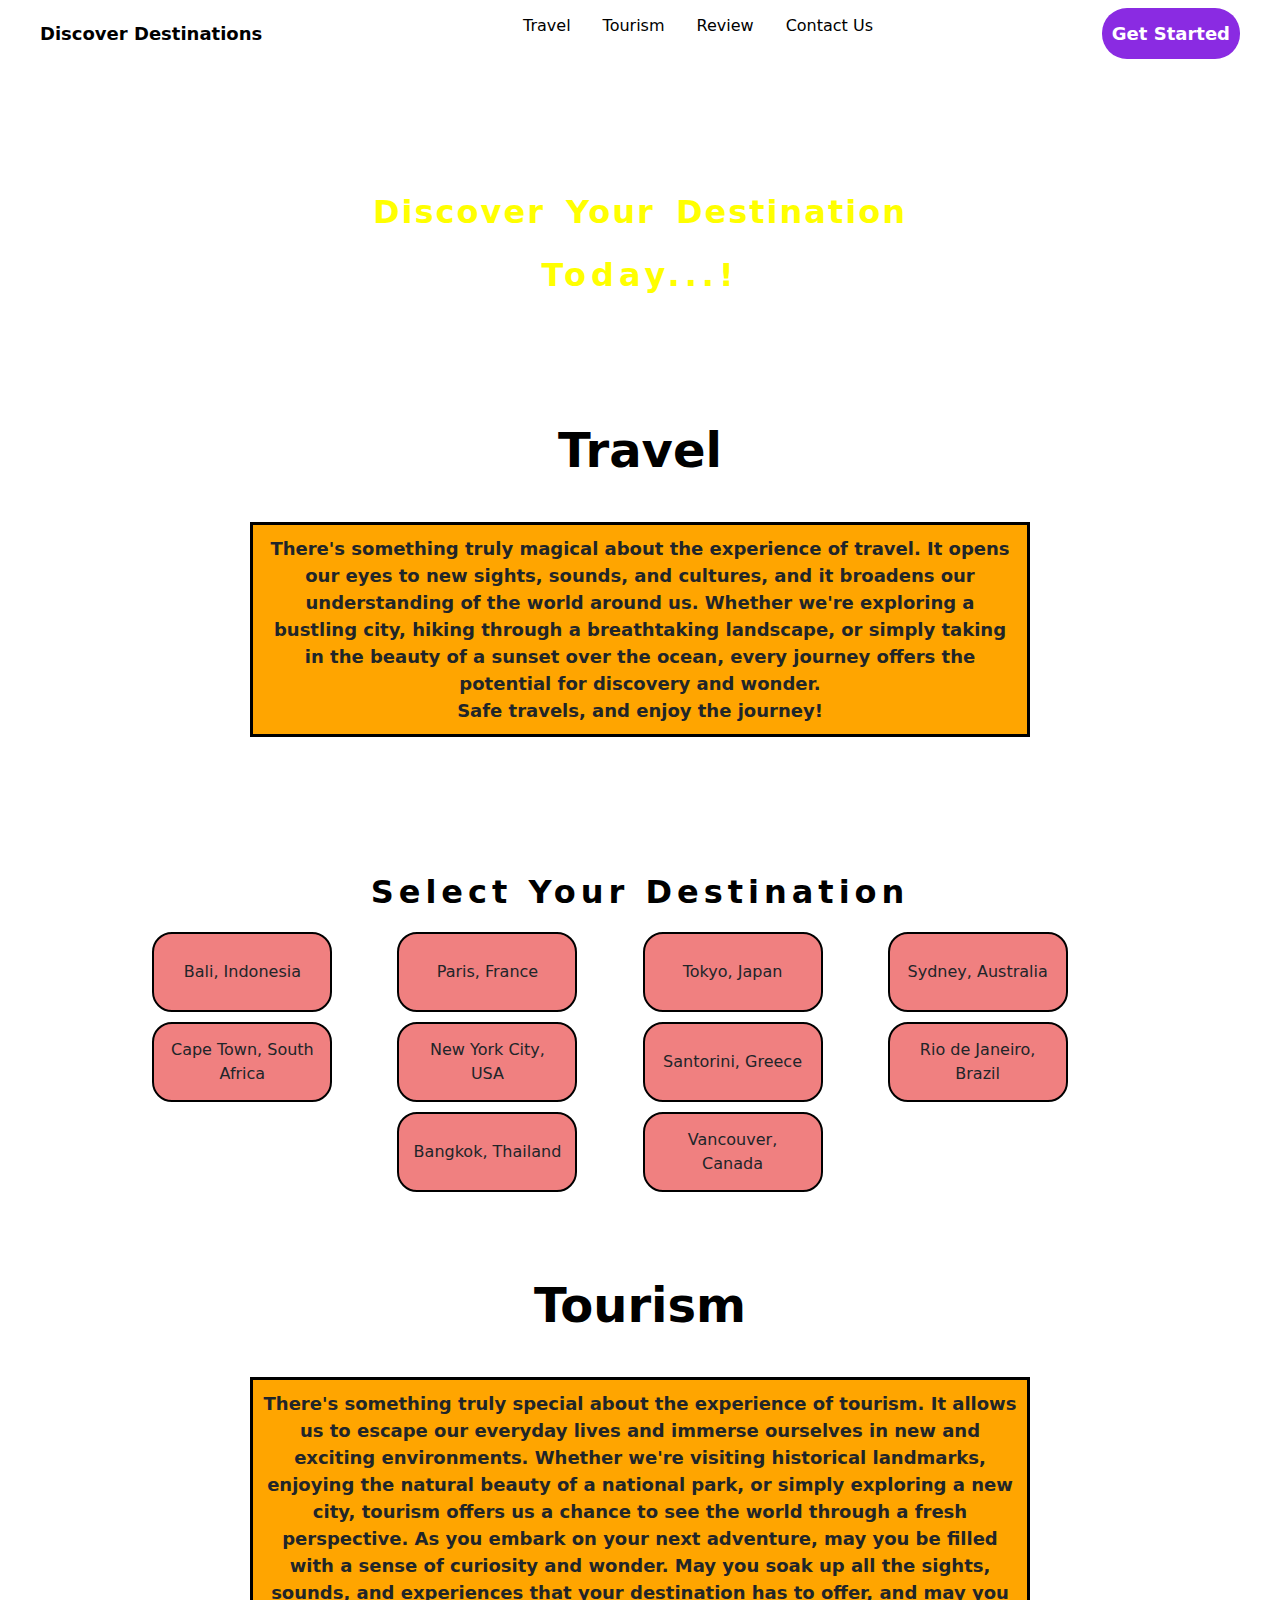
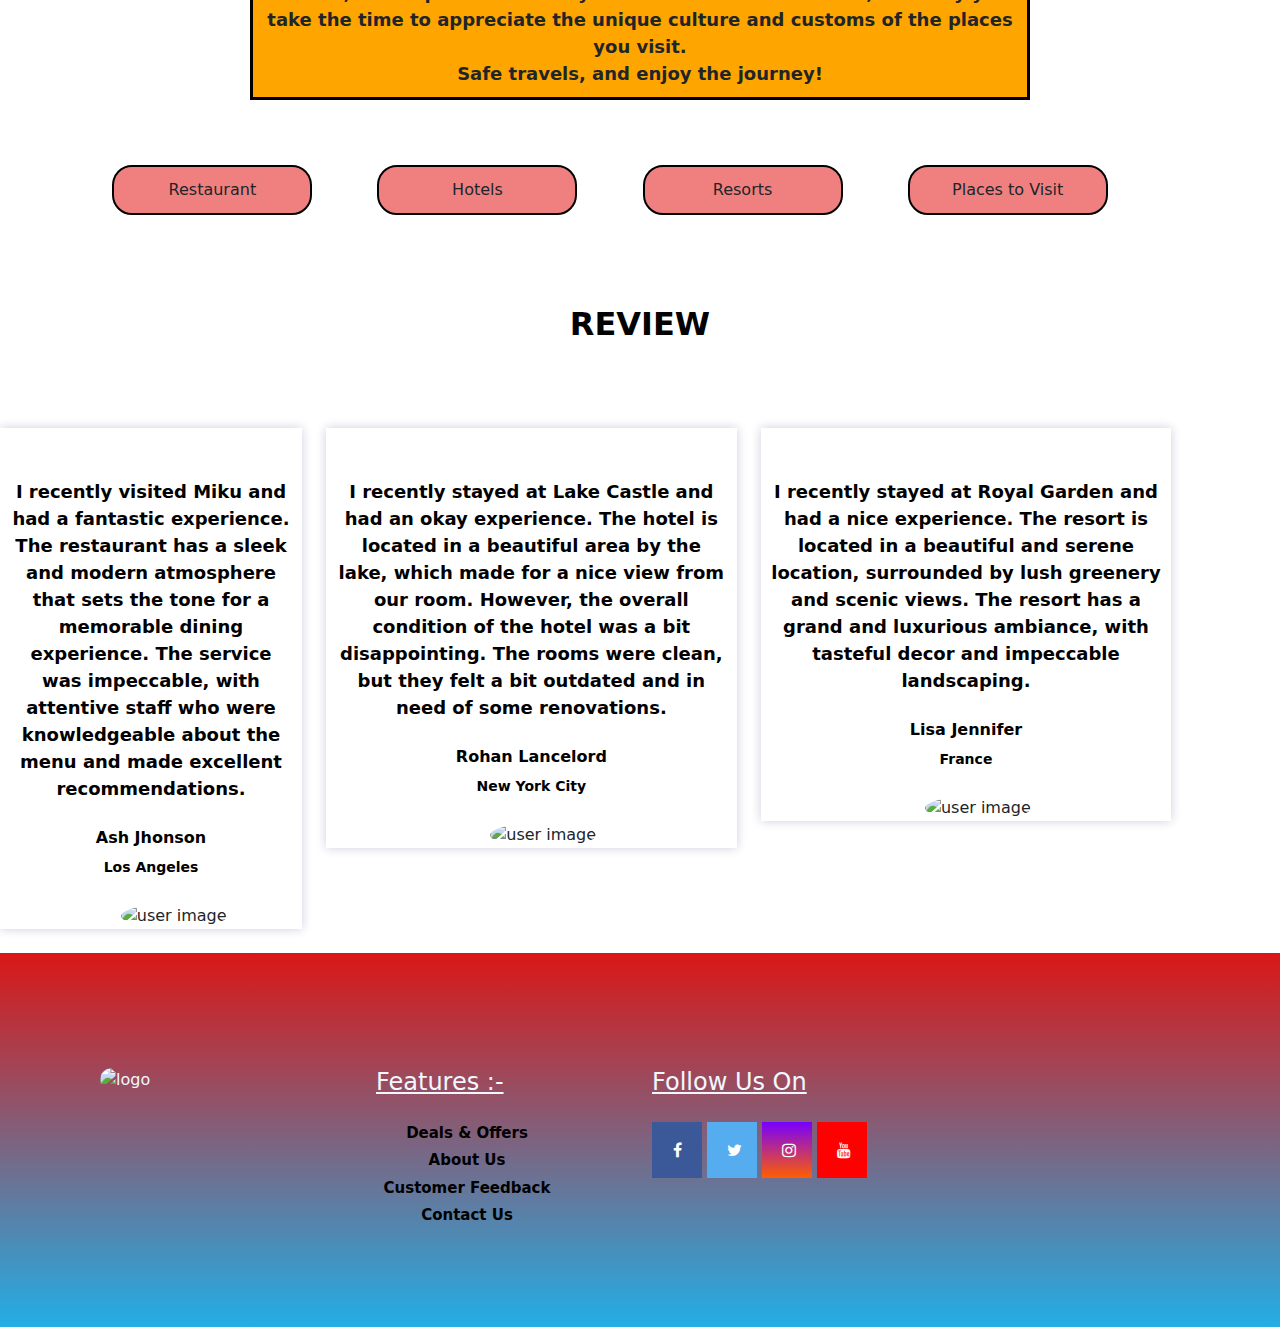
==== index.html @ e47818f0 "Add files via upload" ====
<!DOCTYPE html>
<html lang="en">

<head>
    <meta charset="UTF-8">
    <meta http-equiv="X-UA-Compatible" content="IE=edge">
    <meta name="viewport" content="width=device-width, initial-scale=1.0">
    <title>Discover Destination</title>
    <link rel="stylesheet" href="index.css">
    <link rel="stylesheet" href="https://cdn.jsdelivr.net/npm/bootstrap@5.2.3/dist/css/bootstrap.min.css">
    <link rel="stylesheet" href="https://cdnjs.cloudflare.com/ajax/libs/font-awesome/6.2.1/css/all.min.css"
        integrity="sha512-MV7K8+y+gLIBoVD59lQIYicR65iaqukzvf/nwasF0nqhPay5w/9lJmVM2hMDcnK1OnMGCdVK+iQrJ7lzPJQd1w=="
        crossorigin="anonymous" referrerpolicy="no-referrer" />
    <link rel="stylesheet" href="https://cdnjs.cloudflare.com/ajax/libs/font-awesome/4.7.0/css/font-awesome.min.css">

</head>

<body>
    <header>
        <div class="navbar">
            <div class="logo"><a href="#">Discover Destinations</a></div>
            <ul class="links">
                <li><a href="#travel">Travel</a></li>
                <li><a href="#tourism">Tourism</a></li>
                <li><a href="#Review">Review</a></li>
                <li><a href="#contact us">Contact Us</a></li>
            </ul>
            <a href="#" class="action_btn">Get Started</a>
            <div class="toggle_btn">
                <i class="fa-sharp fa-solid fa-bars"></i>
            </div>
        </div>
    </header>

    <section class="travel-part" id="travel">
        <div class="heading-4">
            <h2>Discover Your Destination</h2>
            <h3>Today...!</h3>
            <br>

            <h1>Travel</h1>

            <p class="para">
                There's something truly magical about the experience of travel. It opens our eyes to new sights, sounds,
                and cultures, and it broadens our understanding of the world around us. Whether we're exploring a
                bustling city, hiking through a breathtaking landscape, or simply taking in the beauty of a sunset over
                the ocean, every journey offers the potential for discovery and wonder. <br>Safe travels, and enjoy the
                journey!
            </p>
        </div>

        <div class="third-button">

            <h2>Select Your Destination</h2>

            <button class="destination-btn">
                <a href="trvelmodes.html" class="btn" target="_blank">Bali, Indonesia</a>
            </button>

            <button class="destination-btn">
                <a href="trvelmodes.html" class="btn" target="_blank">Paris, France</a>
            </button>

            <button class="destination-btn">
                <a href="trvelmodes.html" class="btn" target="_blank">Tokyo, Japan</a>
            </button>

            <button class="destination-btn">
                <a href="trvelmodes.html" class="btn" target="_blank">Sydney, Australia</a>
            </button>

            <button class="destination-btn">
                <a href="trvelmodes.html" class="btn" target="_blank">Cape Town, South Africa</a>
            </button>

            <button class="destination-btn">
                <a href="trvelmodes.html" class="btn" target="_blank">New York City, USA</a>
            </button>

            <button class="destination-btn">
                <a href="trvelmodes.html" class="btn" target="_blank">Santorini, Greece</a>
            </button>

            <button class="destination-btn">
                <a href="trvelmodes.html" class="btn" target="_blank">Rio de Janeiro, Brazil</a>
            </button>

            <button class="destination-btn">
                <a href="trvelmodes.html" class="btn" target="_blank">Bangkok, Thailand</a>
            </button>

            <button class="destination-btn">
                <a href="trvelmodes.html" class="btn" target="_blank">Vancouver, Canada</a>
            </button>

        </div>
    </section>

    <section class="tourism-part" id="tourism">
        <div class="heading-5">
            <h1>Tourism</h1>
            <p class="para-2">
                There's something truly special about the experience of tourism. It allows us to escape our everyday
                lives and immerse ourselves in new and exciting environments. Whether we're visiting historical
                landmarks, enjoying the natural beauty of a national park, or simply exploring a new city, tourism
                offers us a chance to see the world through a fresh perspective.

                As you embark on your next adventure, may you be filled with a sense of curiosity and wonder. May you
                soak up all the sights, sounds, and experiences that your destination has to offer, and may you take the
                time to appreciate the unique culture and customs of the places you visit. <br>Safe travels, and enjoy
                the journey!
            </p>
        </div>

        <div class="second-button">

            <button class="another-btn">
                <a href="restaurant.html" class="btn" target="_blank">Restaurant</a>
            </button>

            <button class="another-btn">
                <a href="hotel.html" class="btn" target="_blank">Hotels</a>
            </button>

            <button class="another-btn">
                <a href="resort.html" class="btn" target="_blank">Resorts</a>
            </button>

            <button class="another-btn">
                <a href="place to visit.html" class="btn" target="_blank">Places to Visit</a>
            </button>

        </div>
    </section>

    <section class="review-part">
        <div class="heading-3">
            <h1>Review</h1> <br>
        </div>
        <div class="third-container">
            <div class="row">
                <div class="col-md-3">
                    <div class="review-1">
                        <p>
                            I recently visited Miku and had a fantastic experience. The restaurant has a sleek and
                            modern atmosphere that sets the tone for a memorable dining experience. The service was
                            impeccable, with attentive staff who were knowledgeable about the menu and made excellent
                            recommendations.
                        </p>
                        <h5>Ash Jhonson</h5>
                        <small>Los Angeles</small>
                    </div>
                    <img src="Pics/user.jpg" alt="user image">
                </div>

                <div class="col-md-4">
                    <div class="review-2">
                        <p>
                            I recently stayed at Lake Castle and had an okay experience. The hotel is located in a
                            beautiful area by the lake, which made for a nice view from our room. However, the overall
                            condition of the hotel was a bit disappointing. The rooms were clean, but they felt a bit
                            outdated and in need of some renovations.
                        </p>
                        <h5>Rohan Lancelord</h5>
                        <small>New York City</small>
                    </div>
                    <img src="Pics/user.jpg" alt="user image">
                </div>

                <div class="col-md-4">
                    <div class="review-3">
                        <p>
                            I recently stayed at Royal Garden and had a nice experience. The resort is located in a
                            beautiful and serene location, surrounded by lush greenery and scenic views. The resort has
                            a grand and luxurious ambiance, with tasteful decor and impeccable landscaping.
                        </p>
                        <h5>Lisa Jennifer</h5>
                        <small>France</small>
                    </div>
                    <img src="Pics/user.jpg" alt="user image">
                </div>
            </div>
        </div>
    </section>

    <section class="footer">
        <div class="fourth-container">
            <div class="row">
                <div class="col-md-3">
                    <img src="Pics/Discover Destination.png" alt="logo" class="footer-logo">
                </div>

                <div class="col-md-3">
                    <h4>Features :-</h4>
                    <div class="features">

                        <a href="deals&offer.html" class="details" target="_blank">Deals & Offers</a>
                        <a href="about us.html" class="details" target="_blank">About Us</a>
                        <a href="feedback.html" class="details" target="_blank">Customer Feedback</a>
                        <a href="contact us.html" class="details" target="_blank" id="contact us">Contact Us</a>
                        

                    </div>
                </div>

                <div class="col-md-3">
                    <h4>Follow Us On</h4>
                    <a href="htpps://www.facebook.com" class="fa fa-facebook" target="_blank"></a>
                    <a href="htpps://www.twitter.com" class="fa fa-twitter" target="_blank"></a>
                    <a href="htpps://www.instagram.com" class="fa fa-instagram" target="_blank"></a>
                    <a href="htpps://www.youtube.com" class="fa fa-youtube" target="_blank"></a>
                </div>
            </div>
        </div>
    </section>

</body>

</html>
---- index.css ----
* {
    padding: 0%;
    margin: 0%;
    box-sizing: border-box;
}

html {
    scroll-behavior: smooth;
}

body {
    height: 100vh;
    background-color: black;
    background-image: url('Photos/banner1.jpg');
    background-size: cover;
    background-position: center;
    background-repeat: no-repeat;
}

li {
    list-style: none;
}

.navbar a {
    text-decoration: none;
    color: black;
}

.navbar a:hover {
    color: orangered;
}

header {
    position: relative;
    padding: 0 2rem;
}

.navbar {
    width: 100%;
    height: 60px;
    max-width: 1200px;
    margin: 0 auto;
    display: flex;
    align-items: center;
    justify-content: space-between;
}

.navbar .logo a {
    font-size: large;
    font-weight: bold;
}

.navbar .links {
    display: flex;
    gap: 2rem;
}

.navbar .toggle_btn {
    color: white;
    font-size: large;
    cursor: pointer;
    display: none;
}

.action_btn {
    background-color: blueviolet;
    color: white !important;
    padding: 12px 10px;
    border: none;
    outline: none;
    border-radius: 25px;
    font-size: large;
    font-weight: bold;
    cursor: pointer;
}

.heading-4 h2 {
    text-align: center;
    padding: 5px;
    font-size: xx-large;
    font-weight: bolder;
    letter-spacing: 2px;
    word-spacing: 8px;
    color: yellow;
    margin-top: 10%;
}

.heading-4 h3 {
    text-align: center;
    padding: 10px;
    margin-top: 10px;
    font-size: xx-large;
    font-weight: bolder;
    letter-spacing: 5px;
    color: yellow;
}

.third-button {
    padding: 30px;
    height: max-content;
    text-align: center;
}

.third-button h2 {
    text-align: center;
    padding: 10px;
    margin-top: 10px;
    font-size: xx-large;
    font-weight: bolder;
    letter-spacing: 5px;
    color: rgb(0, 0, 0);
    margin-top: 5%;
    margin-bottom: 10px;
}

.third-button h2:hover {
color: purple;
}

.third-button .destination-btn {
    border: 2px solid black;
    text-align: center;
    border-radius: 20px;
    margin-right: 60px;
    width: 180px;
    height: 80px;
    background-color: lightcoral;
    font-size: large;
    font-weight: 700;
    color: blue;
    margin-bottom: 10px;
}


a {
    text-decoration: none;
}

a:hover {
    color: blanchedalmond;

}

.heading-4 h1 {
    text-align: center;
    font-size: xxx-large;
    font-weight: 900;
    color: black;
    padding: 35px;
    margin-top: 50px;
}

.heading-4 h1:hover {
    color: purple;
}

.para {
    border: 3px solid black;
    padding: 10px;
    height: auto;
    margin-top: 5px;
    background-color: orange;
    font-size: large;
    font-weight: bold;
    margin-left: 250px;
    margin-right: 250px;
    margin-bottom: 35px;
    text-align: center;
}



.heading-5 h1 {
    text-align: center;
    font-size: xxx-large;
    font-weight: 900;
    color: black;
    padding: 35px;
    margin-top: 10px;
}

.heading-5 h1:hover {
    color: purple;
}

.para-2 {
    border: 3px solid black;
    padding: 10px;
    height: auto;
    margin-top: 5px;
    background-color: orange;
    font-size: large;
    font-weight: bold;
    margin-left: 250px;
    margin-right: 250px;
    margin-bottom: 35px;
    text-align: center;
}

.second-button {
    padding: 30px;
    height: max-content;
    text-align: center;
}

.second-button .another-btn {
    border: 2px solid black;
    text-align: center;
    border-radius: 20px;
    margin-right: 60px;
    width: 200px;
    height: 50px;
    background-color: lightcoral;
    font-weight: 700;
    color: blue;
}

a {
    text-decoration: none;
}

a:hover {
    color: blanchedalmond;
}

.review-part img {
    width: 70px;
    height: 70px;
    border-radius: 50%;
    position: relative;
    margin: -30px 0 20px 40%;
}

.heading-3 h1 {
    padding: 10px;
    margin: 50px;
    text-align: center;
    text-transform: uppercase;
    color: rgb(3, 3, 3);
    font-size: xx-large;
    font-weight: bold;
}

.heading-3 h1:hover {
    color: purple;
}

.review-1 {
    text-align: center;
    box-shadow: 0 0 10px 0 rgba(0, 0, 100, 0.2);
    padding-bottom: 50px;
}

.review-1 p {
    padding: 50px 10px 10px 10px;
    color: black;
    font-size: large;
    font-weight: bolder;
}

.review-1 h5,
small {
    color: black;
    font-size: medium;
    font-weight: bold;
}

.review-2 {
    text-align: center;
    box-shadow: 0 0 10px 0 rgba(0, 0, 100, 0.2);
    padding-bottom: 50px;
}

.review-2 p {
    padding: 50px 10px 10px 10px;
    color: black;
    font-size: large;
    font-weight: bolder;
}

.review-2 h5,
small {
    color: black;
    font-size: medium;
    font-weight: bold;
}

.review-3 {
    text-align: center;
    box-shadow: 0 0 10px 0 rgba(0, 0, 100, 0.2);
    padding-bottom: 50px;
}

.review-3 p {
    padding: 50px 10px 10px 10px;
    color: black;
    font-size: large;
    font-weight: bolder;
}

.review-3 h5,
small {
    color: black;
    font-size: medium;
    font-weight: bold;
}

.footer {
    padding: 100px;
    background-image: linear-gradient(rgb(218, 23, 23), rgb(34, 174, 230));
    color: aliceblue;
}

.footer-logo {
    width: 100px;
    margin-top: 15px;
    margin-bottom: 15px;
    border-radius: 50px;
}

.footer h4 {
    text-align: left;
    margin-top: 15px;
    margin-bottom: 25px;
    text-decoration: underline;
}

.features {
    font-size: 15px;
    text-align: justify;
    padding-right: 35px;
}

.features a {
    font-size: 15px;
    text-align: center;
    padding-right: 35px;
    text-decoration: none;
    color: black;
    display: block;
    font-size: 15px;
    font-weight: bold;
    margin-top: 5px;
}



.fa {
    padding: 20px;
    font-size: 30px;
    width: 50px;
    text-align: center;
    text-decoration: none;
}

.fa:hover {
    opacity: 0.7;
}

.fa-facebook {
    background: #3B5998;
    color: white;
}

.fa-twitter {
    background: #55ACEE;
    color: white;
}

.fa-instagram {
    background: linear-gradient(rgb(119, 0, 255), rgb(255, 94, 0));
    color: white;
}

.fa-youtube {
    background: red;
    color: white;
}
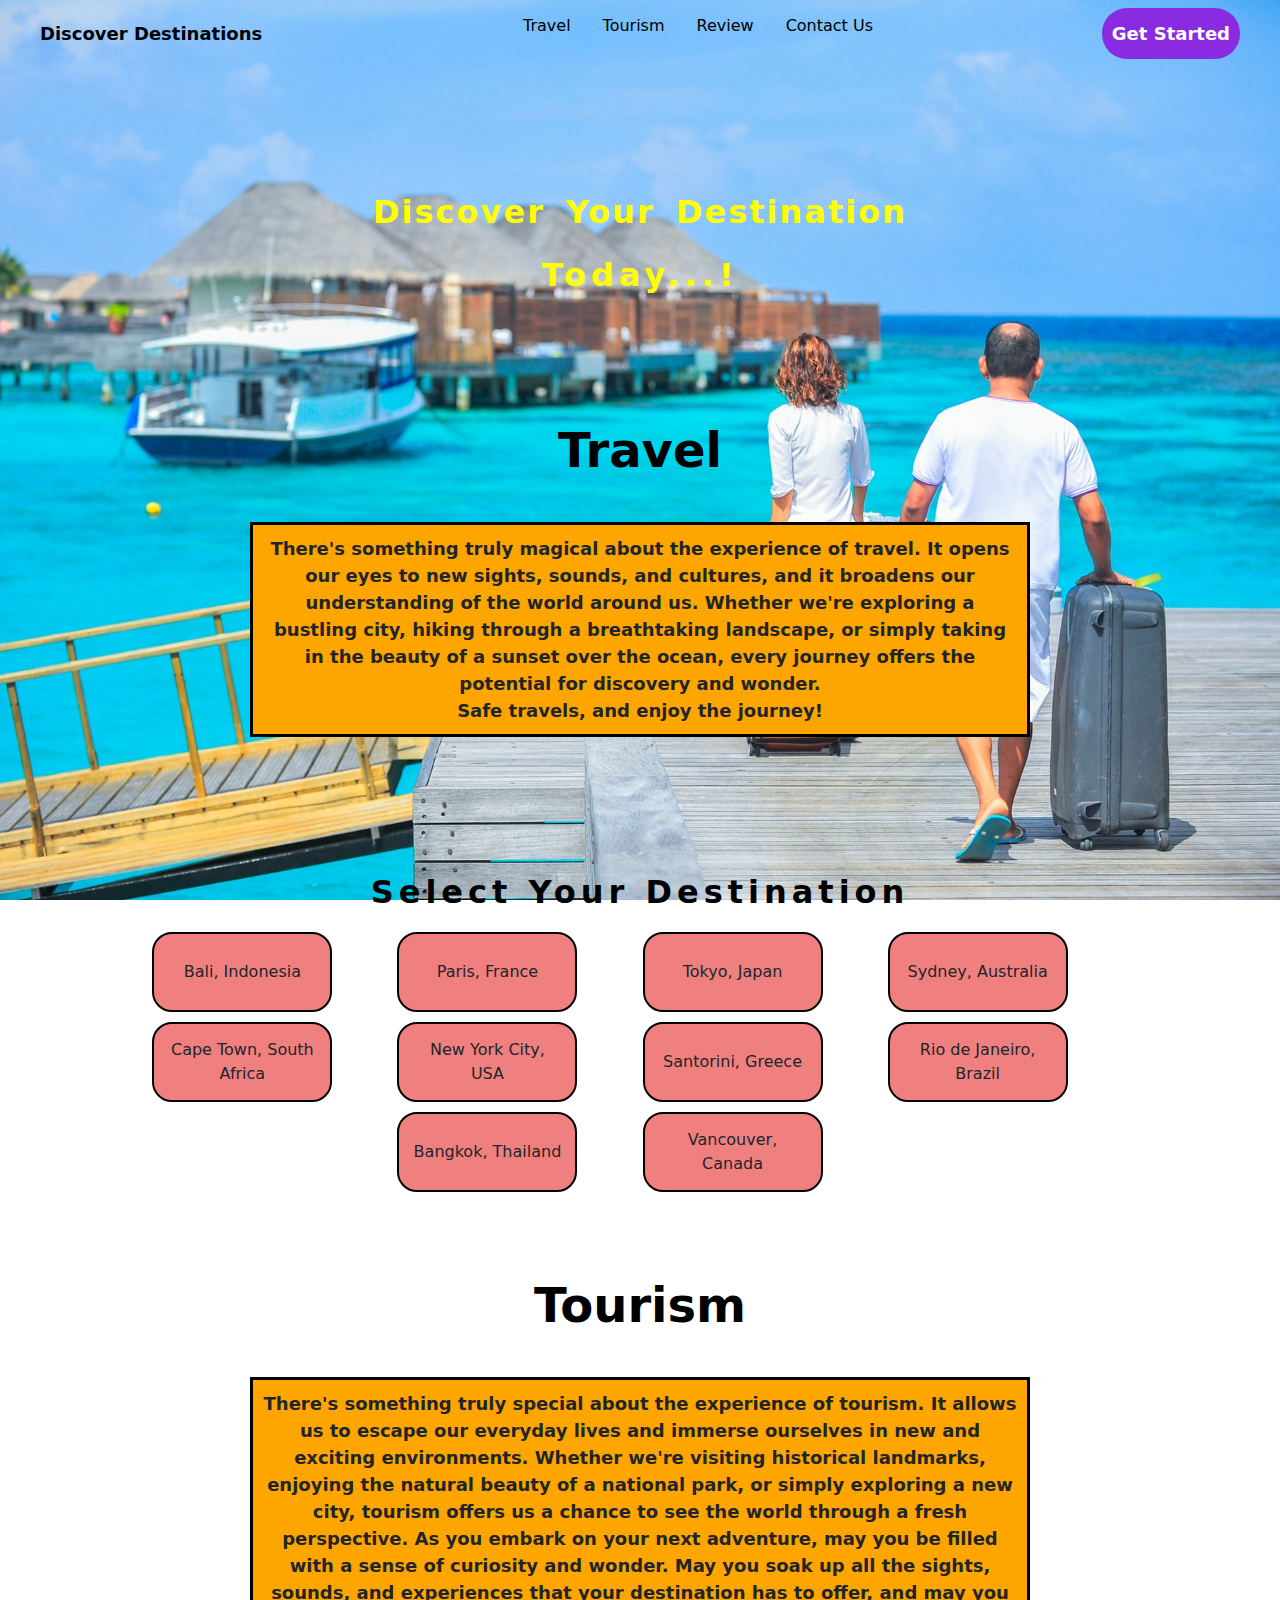
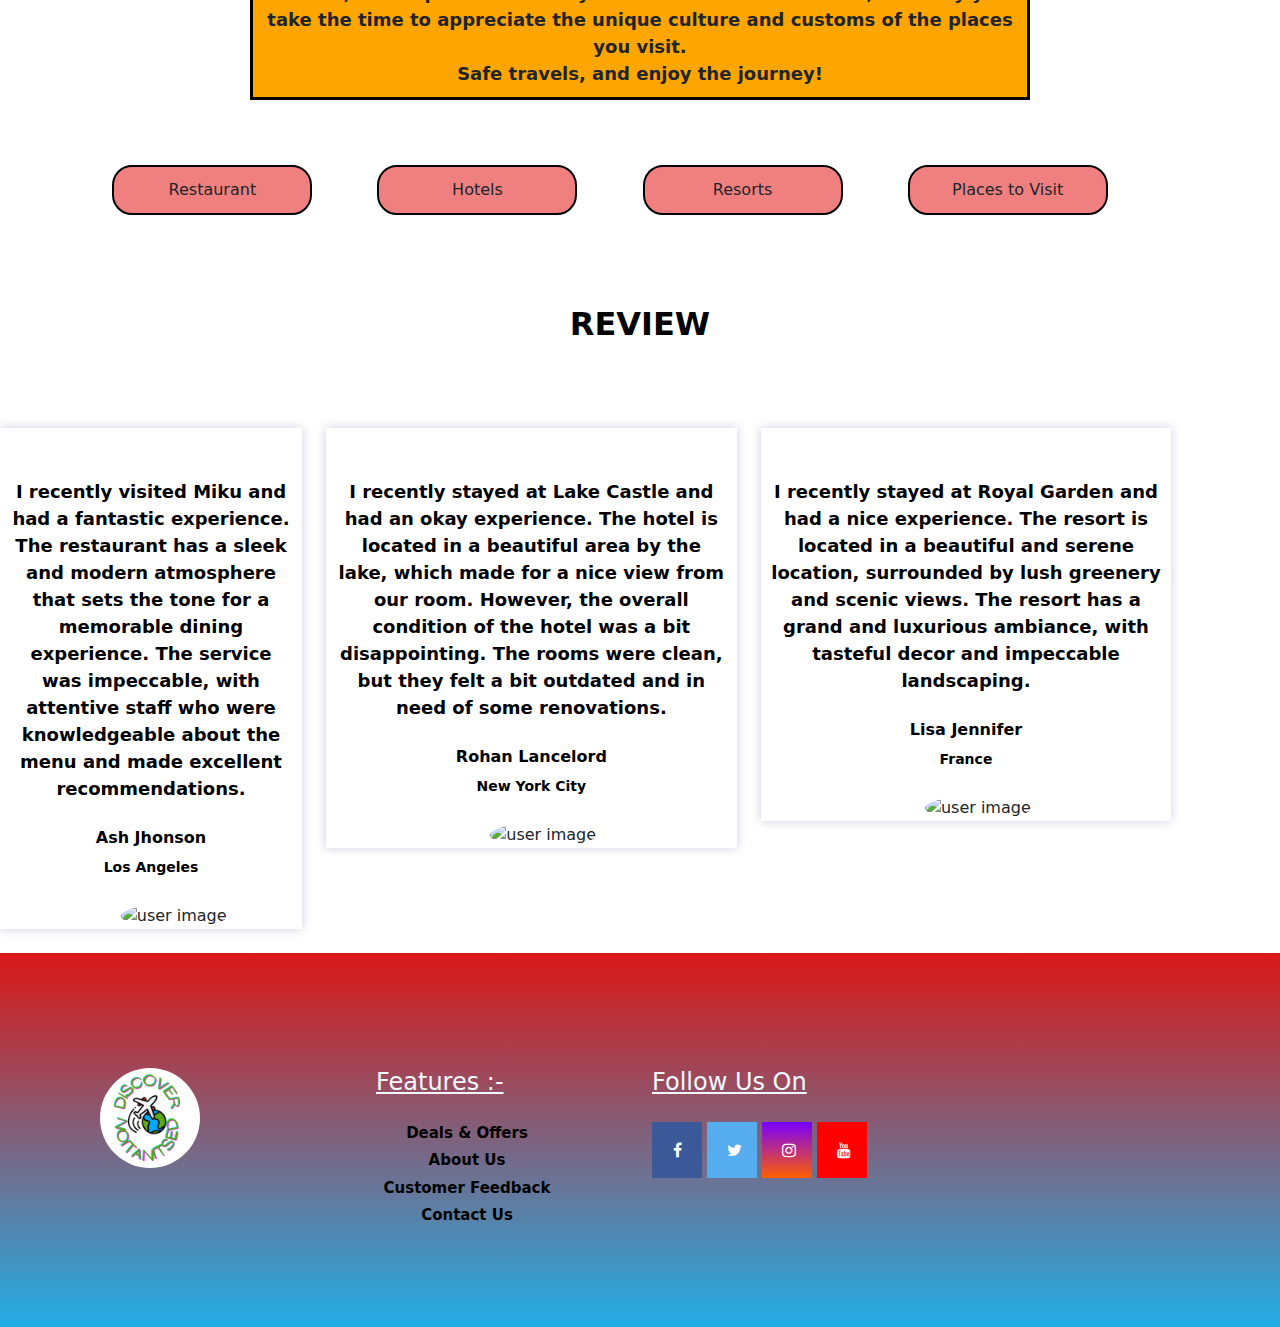
==== commit beee22c7: "Add files via upload" ====
--- a/index.html
+++ b/index.html
@@ -150,7 +150,7 @@
                         <h5>Ash Jhonson</h5>
                         <small>Los Angeles</small>
                     </div>
-                    <img src="Pics/user.jpg" alt="user image">
+                    <img src="user.jpg" alt="user image">
                 </div>
 
                 <div class="col-md-4">
@@ -164,7 +164,7 @@
                         <h5>Rohan Lancelord</h5>
                         <small>New York City</small>
                     </div>
-                    <img src="Pics/user.jpg" alt="user image">
+                    <img src="user.jpg" alt="user image">
                 </div>
 
                 <div class="col-md-4">
@@ -177,7 +177,7 @@
                         <h5>Lisa Jennifer</h5>
                         <small>France</small>
                     </div>
-                    <img src="Pics/user.jpg" alt="user image">
+                    <img src="user.jpg" alt="user image">
                 </div>
             </div>
         </div>
@@ -187,7 +187,7 @@
         <div class="fourth-container">
             <div class="row">
                 <div class="col-md-3">
-                    <img src="Pics/Discover Destination.png" alt="logo" class="footer-logo">
+                    <img src="Discover Destination.png" alt="logo" class="footer-logo">
                 </div>
 
                 <div class="col-md-3">
--- a/index.css
+++ b/index.css
@@ -11,7 +11,7 @@
 body {
     height: 100vh;
     background-color: black;
-    background-image: url('Photos/banner1.jpg');
+    background-image: url('banner1.jpg');
     background-size: cover;
     background-position: center;
     background-repeat: no-repeat;
